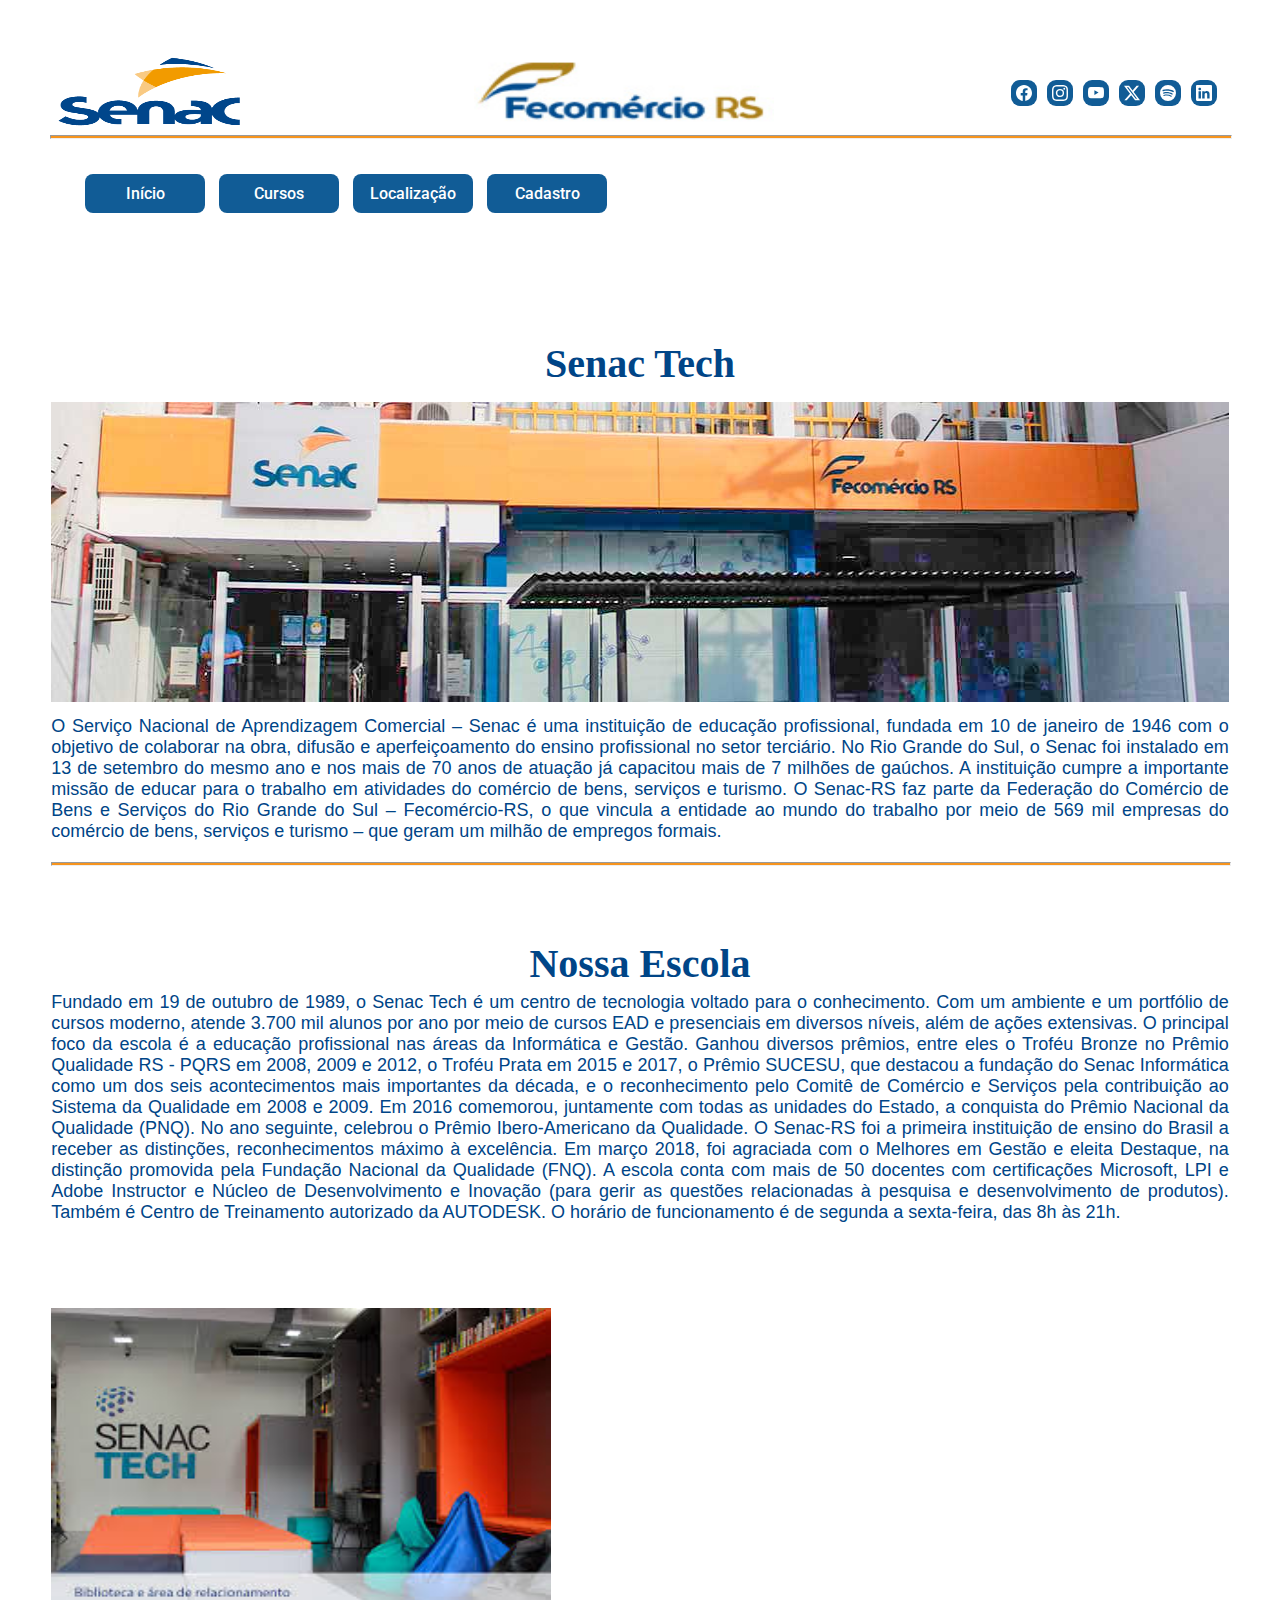
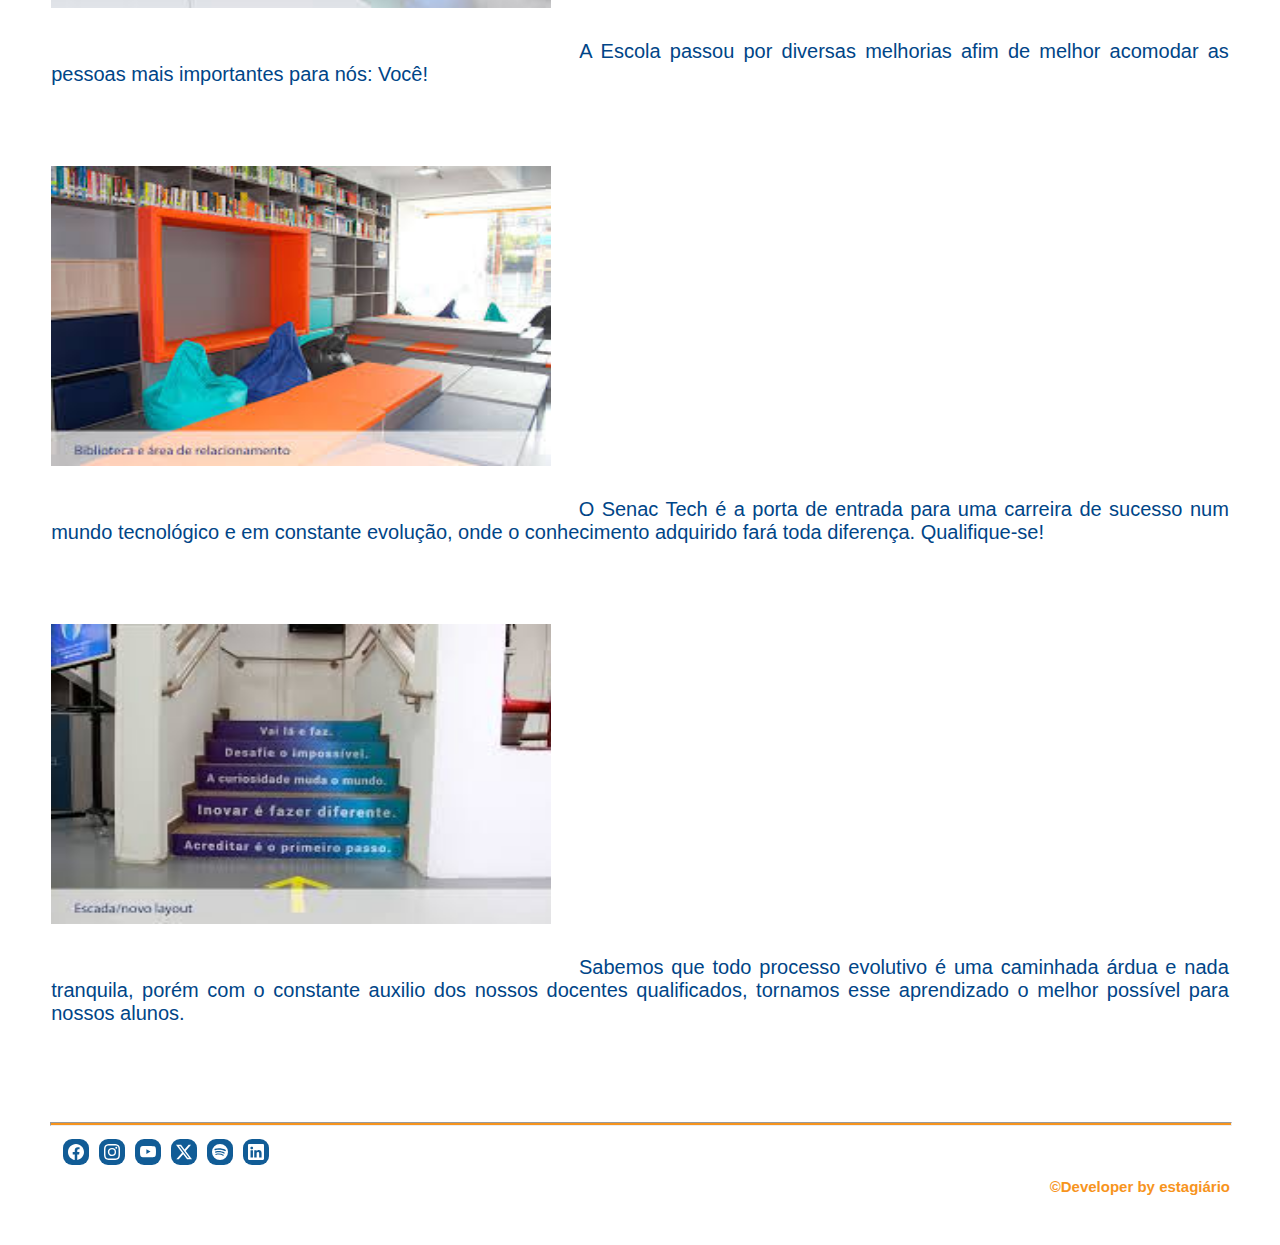
==== index.html @ 5f095b58 "Add files via upload" ====
<!DOCTYPE html>
<html lang="pt-br">
	<head>
		<title>Senac Tech - RS</title>
		<meta charset="UTF-8"/>
		<link rel="stylesheet" type="text/css" href="./css/sitesenac.css"/>
		<link rel="stylesheet" type="text/css" href="./css/menusenac.css"/>
		<link rel="stylesheet" href="css/responsive.css">
	</head>
<body>
	<section class="header" id="header">
		
		<div class="interface">
			<div class="capa" id="capa">
				<p >
					<img class="senac" src="./imagens/logo.senac1.png" alt="Logo do Senac" title="Senac Tech"/>
				</p>
				<p>
					<img class="fecomercio" src="./imagens/fecomercio.jpg" alt="Logo do Senac" title="Senac Tech"/>
				</p>
	
				<div class="social" id="social-none">
					<a href="#">
						<svg xmlns="http://www.w3.org/2000/svg" width="16" height="16" fill="currentColor" class="bi bi-facebook" viewBox="0 0 16 16">
							<path d="M16 8.049c0-4.446-3.582-8.05-8-8.05C3.58 0-.002 3.603-.002 8.05c0 4.017 2.926 7.347 6.75 7.951v-5.625h-2.03V8.05H6.75V6.275c0-2.017 1.195-3.131 3.022-3.131.876 0 1.791.157 1.791.157v1.98h-1.009c-.993 0-1.303.621-1.303 1.258v1.51h2.218l-.354 2.326H9.25V16c3.824-.604 6.75-3.934 6.75-7.951"/>
						  </svg>
					</a>
					<a href="#">
						<svg xmlns="http://www.w3.org/2000/svg" width="16" height="16" fill="currentColor" class="bi bi-instagram" viewBox="0 0 16 16">
							<path d="M8 0C5.829 0 5.556.01 4.703.048 3.85.088 3.269.222 2.76.42a3.9 3.9 0 0 0-1.417.923A3.9 3.9 0 0 0 .42 2.76C.222 3.268.087 3.85.048 4.7.01 5.555 0 5.827 0 8.001c0 2.172.01 2.444.048 3.297.04.852.174 1.433.372 1.942.205.526.478.972.923 1.417.444.445.89.719 1.416.923.51.198 1.09.333 1.942.372C5.555 15.99 5.827 16 8 16s2.444-.01 3.298-.048c.851-.04 1.434-.174 1.943-.372a3.9 3.9 0 0 0 1.416-.923c.445-.445.718-.891.923-1.417.197-.509.332-1.09.372-1.942C15.99 10.445 16 10.173 16 8s-.01-2.445-.048-3.299c-.04-.851-.175-1.433-.372-1.941a3.9 3.9 0 0 0-.923-1.417A3.9 3.9 0 0 0 13.24.42c-.51-.198-1.092-.333-1.943-.372C10.443.01 10.172 0 7.998 0zm-.717 1.442h.718c2.136 0 2.389.007 3.232.046.78.035 1.204.166 1.486.275.373.145.64.319.92.599s.453.546.598.92c.11.281.24.705.275 1.485.039.843.047 1.096.047 3.231s-.008 2.389-.047 3.232c-.035.78-.166 1.203-.275 1.485a2.5 2.5 0 0 1-.599.919c-.28.28-.546.453-.92.598-.28.11-.704.24-1.485.276-.843.038-1.096.047-3.232.047s-2.39-.009-3.233-.047c-.78-.036-1.203-.166-1.485-.276a2.5 2.5 0 0 1-.92-.598 2.5 2.5 0 0 1-.6-.92c-.109-.281-.24-.705-.275-1.485-.038-.843-.046-1.096-.046-3.233s.008-2.388.046-3.231c.036-.78.166-1.204.276-1.486.145-.373.319-.64.599-.92s.546-.453.92-.598c.282-.11.705-.24 1.485-.276.738-.034 1.024-.044 2.515-.045zm4.988 1.328a.96.96 0 1 0 0 1.92.96.96 0 0 0 0-1.92m-4.27 1.122a4.109 4.109 0 1 0 0 8.217 4.109 4.109 0 0 0 0-8.217m0 1.441a2.667 2.667 0 1 1 0 5.334 2.667 2.667 0 0 1 0-5.334"/>
						  </svg>
					</a>
					<a href="#">
						<svg xmlns="http://www.w3.org/2000/svg" width="16" height="16" fill="currentColor" class="bi bi-youtube" viewBox="0 0 16 16">
							<path d="M8.051 1.999h.089c.822.003 4.987.033 6.11.335a2.01 2.01 0 0 1 1.415 1.42c.101.38.172.883.22 1.402l.01.104.022.26.008.104c.065.914.073 1.77.074 1.957v.075c-.001.194-.01 1.108-.082 2.06l-.008.105-.009.104c-.05.572-.124 1.14-.235 1.558a2.01 2.01 0 0 1-1.415 1.42c-1.16.312-5.569.334-6.18.335h-.142c-.309 0-1.587-.006-2.927-.052l-.17-.006-.087-.004-.171-.007-.171-.007c-1.11-.049-2.167-.128-2.654-.26a2.01 2.01 0 0 1-1.415-1.419c-.111-.417-.185-.986-.235-1.558L.09 9.82l-.008-.104A31 31 0 0 1 0 7.68v-.123c.002-.215.01-.958.064-1.778l.007-.103.003-.052.008-.104.022-.26.01-.104c.048-.519.119-1.023.22-1.402a2.01 2.01 0 0 1 1.415-1.42c.487-.13 1.544-.21 2.654-.26l.17-.007.172-.006.086-.003.171-.007A100 100 0 0 1 7.858 2zM6.4 5.209v4.818l4.157-2.408z"/>
						  </svg>
					</a>
					<a href="#">
						<svg xmlns="http://www.w3.org/2000/svg" width="16" height="16" fill="currentColor" class="bi bi-twitter-x" viewBox="0 0 16 16">
							<path d="M12.6.75h2.454l-5.36 6.142L16 15.25h-4.937l-3.867-5.07-4.425 5.07H.316l5.733-6.57L0 .75h5.063l3.495 4.633L12.601.75Zm-.86 13.028h1.36L4.323 2.145H2.865z"/>
						  </svg>
					</a>
					<a href="#">
						<svg xmlns="http://www.w3.org/2000/svg" width="16" height="16" fill="currentColor" class="bi bi-spotify" viewBox="0 0 16 16">
							<path d="M8 0a8 8 0 1 0 0 16A8 8 0 0 0 8 0m3.669 11.538a.5.5 0 0 1-.686.165c-1.879-1.147-4.243-1.407-7.028-.77a.499.499 0 0 1-.222-.973c3.048-.696 5.662-.397 7.77.892a.5.5 0 0 1 .166.686m.979-2.178a.624.624 0 0 1-.858.205c-2.15-1.321-5.428-1.704-7.972-.932a.625.625 0 0 1-.362-1.194c2.905-.881 6.517-.454 8.986 1.063a.624.624 0 0 1 .206.858m.084-2.268C10.154 5.56 5.9 5.419 3.438 6.166a.748.748 0 1 1-.434-1.432c2.825-.857 7.523-.692 10.492 1.07a.747.747 0 1 1-.764 1.288"/>
						  </svg>
					</a>
					<a href="#">
						<svg xmlns="http://www.w3.org/2000/svg" width="16" height="16" fill="currentColor" class="bi bi-linkedin" viewBox="0 0 16 16">
							<path d="M0 1.146C0 .513.526 0 1.175 0h13.65C15.474 0 16 .513 16 1.146v13.708c0 .633-.526 1.146-1.175 1.146H1.175C.526 16 0 15.487 0 14.854zm4.943 12.248V6.169H2.542v7.225zm-1.2-8.212c.837 0 1.358-.554 1.358-1.248-.015-.709-.52-1.248-1.342-1.248S2.4 3.226 2.4 3.934c0 .694.521 1.248 1.327 1.248zm4.908 8.212V9.359c0-.216.016-.432.08-.586.173-.431.568-.878 1.232-.878.869 0 1.216.662 1.216 1.634v3.865h2.401V9.25c0-2.22-1.184-3.252-2.764-3.252-1.274 0-1.845.7-2.165 1.193v.025h-.016l.016-.025V6.169h-2.4c.03.678 0 7.225 0 7.225z"/>
						</svg>
					</a>
				</div>
			</div>
			<hr/>
	
			<div class="header_nav" id="s1">
				
					<nav>
						<a href="./index.html">Início</a>
						<a href="./paginas/cursos.html">Cursos</a>
						<a href="./paginas/localizacao.html">Localização</a>
						<a href="./paginas/cadastro.html">Cadastro</a>
					</nav>
					
					
	
			</div>
		</div>

		<nav class="menu" id="s1">
			<input type="checkbox" class="menu-faketrigger">
			
			<div class="menu-lines">
				<span></span>
				<span></span>
				<span></span>
			</div>
			<ul>
				<li><a href="index.html">Início</a></li>
				<li><a href="paginas/cursos.html">Cursos</a></li>
				<li><a href="paginas/localizacao.html">Localização</a></li>
				<li><a href="paginas/cadastro.html">Cadastro</a></li>
		   </ul>
		</nav>
	</section>

	<section class="topo">
		<h1 class="titulo">Senac Tech</h1>
		<p align="center">
			<img class="escola" src="./imagens/escola.jpg" alt="Foto da Escola" title="Senac Tech"/>
		</p>
		<p class="pjustify">
		O Serviço Nacional de Aprendizagem Comercial – Senac é uma instituição de educação profissional, fundada em 10 de janeiro de 1946 com o objetivo de colaborar na obra, difusão e aperfeiçoamento do ensino profissional no setor terciário.
		No Rio Grande do Sul, o Senac foi instalado em 13 de setembro do mesmo ano e nos mais de 70 anos de atuação já capacitou mais de 7 milhões de gaúchos.
		A instituição cumpre a importante missão de educar para o trabalho em atividades do comércio de bens, serviços e turismo.
		O Senac-RS faz parte da Federação do Comércio de Bens e Serviços do Rio Grande do Sul – Fecomércio-RS, o que vincula a entidade ao mundo do trabalho por meio de 569 mil empresas do comércio de bens, serviços e turismo – que geram um milhão de empregos formais.
		</p>
		<hr/>
	</section>	

	<section class="sobre">
		<h1 class="titulo">Nossa Escola</h1>
		<p class="pjustify">
		Fundado em 19 de outubro de 1989, o Senac Tech é um centro de tecnologia voltado para o conhecimento. Com um ambiente e um portfólio de cursos moderno, atende 3.700 mil alunos por ano por meio de cursos EAD e presenciais em diversos níveis, além de ações extensivas.
		O principal foco da escola é a educação profissional nas áreas da Informática e Gestão. Ganhou diversos prêmios, entre eles o Troféu Bronze no Prêmio Qualidade RS - PQRS em 2008, 2009 e 2012, o Troféu Prata em 2015 e 2017, o Prêmio SUCESU, que destacou a fundação do Senac Informática como um dos seis acontecimentos mais importantes da década,
		e o reconhecimento pelo Comitê de Comércio e Serviços pela contribuição ao Sistema da Qualidade em 2008 e 2009. Em 2016 comemorou, juntamente com todas as unidades do Estado, a conquista do Prêmio Nacional da Qualidade (PNQ). No ano seguinte, celebrou o Prêmio Ibero-Americano da Qualidade.
		O Senac-RS foi a primeira instituição de ensino do Brasil a receber as distinções, reconhecimentos máximo à excelência. Em março 2018, foi agraciada com o Melhores em Gestão e eleita Destaque, na distinção promovida pela Fundação Nacional da Qualidade (FNQ).
		A escola conta com mais de 50 docentes com certificações Microsoft, LPI e Adobe Instructor e Núcleo de Desenvolvimento e Inovação (para gerir as questões relacionadas à pesquisa e desenvolvimento de produtos). Também é Centro de Treinamento autorizado da AUTODESK. O horário de funcionamento é de segunda a sexta-feira, das 8h às 21h.
		</p>
		<p class="textofotos">
			<img class="ifoto" src="./imagens/escola.interior.jpg" alt="Interior da Escola" title="Senac Tech"/>
		A Escola passou por diversas melhorias afim de melhor acomodar as pessoas mais importantes para nós: Você!
		</p>
		<p class="textofotos">
			<img class="ifoto" src="./imagens/escola.interior1.jpg" alt="Interior da Escola" title="Senac Tech"/>
		O Senac Tech é a porta de entrada para uma carreira de sucesso num mundo tecnológico
		e em constante evolução, onde o conhecimento adquirido fará toda diferença. Qualifique-se!
		</p>
		<p class="textofotos">
			<img class="ifoto" src="./imagens/escadas.jpg" alt="Interior da Escola" title="Senac Tech"/>
		Sabemos que todo processo evolutivo é uma caminhada árdua e nada tranquila,
		porém com o constante auxilio dos nossos docentes qualificados,
		tornamos esse aprendizado o melhor possível para nossos alunos.
	</p>
	</section>
	
	<footer>
		<hr/>
		<div class="social">
			<a href="#">
				<svg xmlns="http://www.w3.org/2000/svg" width="16" height="16" fill="currentColor" class="bi bi-facebook" viewBox="0 0 16 16">
					<path d="M16 8.049c0-4.446-3.582-8.05-8-8.05C3.58 0-.002 3.603-.002 8.05c0 4.017 2.926 7.347 6.75 7.951v-5.625h-2.03V8.05H6.75V6.275c0-2.017 1.195-3.131 3.022-3.131.876 0 1.791.157 1.791.157v1.98h-1.009c-.993 0-1.303.621-1.303 1.258v1.51h2.218l-.354 2.326H9.25V16c3.824-.604 6.75-3.934 6.75-7.951"/>
				  </svg>
			</a>
			<a href="#">
				<svg xmlns="http://www.w3.org/2000/svg" width="16" height="16" fill="currentColor" class="bi bi-instagram" viewBox="0 0 16 16">
					<path d="M8 0C5.829 0 5.556.01 4.703.048 3.85.088 3.269.222 2.76.42a3.9 3.9 0 0 0-1.417.923A3.9 3.9 0 0 0 .42 2.76C.222 3.268.087 3.85.048 4.7.01 5.555 0 5.827 0 8.001c0 2.172.01 2.444.048 3.297.04.852.174 1.433.372 1.942.205.526.478.972.923 1.417.444.445.89.719 1.416.923.51.198 1.09.333 1.942.372C5.555 15.99 5.827 16 8 16s2.444-.01 3.298-.048c.851-.04 1.434-.174 1.943-.372a3.9 3.9 0 0 0 1.416-.923c.445-.445.718-.891.923-1.417.197-.509.332-1.09.372-1.942C15.99 10.445 16 10.173 16 8s-.01-2.445-.048-3.299c-.04-.851-.175-1.433-.372-1.941a3.9 3.9 0 0 0-.923-1.417A3.9 3.9 0 0 0 13.24.42c-.51-.198-1.092-.333-1.943-.372C10.443.01 10.172 0 7.998 0zm-.717 1.442h.718c2.136 0 2.389.007 3.232.046.78.035 1.204.166 1.486.275.373.145.64.319.92.599s.453.546.598.92c.11.281.24.705.275 1.485.039.843.047 1.096.047 3.231s-.008 2.389-.047 3.232c-.035.78-.166 1.203-.275 1.485a2.5 2.5 0 0 1-.599.919c-.28.28-.546.453-.92.598-.28.11-.704.24-1.485.276-.843.038-1.096.047-3.232.047s-2.39-.009-3.233-.047c-.78-.036-1.203-.166-1.485-.276a2.5 2.5 0 0 1-.92-.598 2.5 2.5 0 0 1-.6-.92c-.109-.281-.24-.705-.275-1.485-.038-.843-.046-1.096-.046-3.233s.008-2.388.046-3.231c.036-.78.166-1.204.276-1.486.145-.373.319-.64.599-.92s.546-.453.92-.598c.282-.11.705-.24 1.485-.276.738-.034 1.024-.044 2.515-.045zm4.988 1.328a.96.96 0 1 0 0 1.92.96.96 0 0 0 0-1.92m-4.27 1.122a4.109 4.109 0 1 0 0 8.217 4.109 4.109 0 0 0 0-8.217m0 1.441a2.667 2.667 0 1 1 0 5.334 2.667 2.667 0 0 1 0-5.334"/>
				  </svg>
			</a>
			<a href="#">
				<svg xmlns="http://www.w3.org/2000/svg" width="16" height="16" fill="currentColor" class="bi bi-youtube" viewBox="0 0 16 16">
					<path d="M8.051 1.999h.089c.822.003 4.987.033 6.11.335a2.01 2.01 0 0 1 1.415 1.42c.101.38.172.883.22 1.402l.01.104.022.26.008.104c.065.914.073 1.77.074 1.957v.075c-.001.194-.01 1.108-.082 2.06l-.008.105-.009.104c-.05.572-.124 1.14-.235 1.558a2.01 2.01 0 0 1-1.415 1.42c-1.16.312-5.569.334-6.18.335h-.142c-.309 0-1.587-.006-2.927-.052l-.17-.006-.087-.004-.171-.007-.171-.007c-1.11-.049-2.167-.128-2.654-.26a2.01 2.01 0 0 1-1.415-1.419c-.111-.417-.185-.986-.235-1.558L.09 9.82l-.008-.104A31 31 0 0 1 0 7.68v-.123c.002-.215.01-.958.064-1.778l.007-.103.003-.052.008-.104.022-.26.01-.104c.048-.519.119-1.023.22-1.402a2.01 2.01 0 0 1 1.415-1.42c.487-.13 1.544-.21 2.654-.26l.17-.007.172-.006.086-.003.171-.007A100 100 0 0 1 7.858 2zM6.4 5.209v4.818l4.157-2.408z"/>
				  </svg>
			</a>
			<a href="#">
				<svg xmlns="http://www.w3.org/2000/svg" width="16" height="16" fill="currentColor" class="bi bi-twitter-x" viewBox="0 0 16 16">
					<path d="M12.6.75h2.454l-5.36 6.142L16 15.25h-4.937l-3.867-5.07-4.425 5.07H.316l5.733-6.57L0 .75h5.063l3.495 4.633L12.601.75Zm-.86 13.028h1.36L4.323 2.145H2.865z"/>
				  </svg>
			</a>
			<a href="#">
				<svg xmlns="http://www.w3.org/2000/svg" width="16" height="16" fill="currentColor" class="bi bi-spotify" viewBox="0 0 16 16">
					<path d="M8 0a8 8 0 1 0 0 16A8 8 0 0 0 8 0m3.669 11.538a.5.5 0 0 1-.686.165c-1.879-1.147-4.243-1.407-7.028-.77a.499.499 0 0 1-.222-.973c3.048-.696 5.662-.397 7.77.892a.5.5 0 0 1 .166.686m.979-2.178a.624.624 0 0 1-.858.205c-2.15-1.321-5.428-1.704-7.972-.932a.625.625 0 0 1-.362-1.194c2.905-.881 6.517-.454 8.986 1.063a.624.624 0 0 1 .206.858m.084-2.268C10.154 5.56 5.9 5.419 3.438 6.166a.748.748 0 1 1-.434-1.432c2.825-.857 7.523-.692 10.492 1.07a.747.747 0 1 1-.764 1.288"/>
				  </svg>
			</a>
			<a href="#">
				<svg xmlns="http://www.w3.org/2000/svg" width="16" height="16" fill="currentColor" class="bi bi-linkedin" viewBox="0 0 16 16">
					<path d="M0 1.146C0 .513.526 0 1.175 0h13.65C15.474 0 16 .513 16 1.146v13.708c0 .633-.526 1.146-1.175 1.146H1.175C.526 16 0 15.487 0 14.854zm4.943 12.248V6.169H2.542v7.225zm-1.2-8.212c.837 0 1.358-.554 1.358-1.248-.015-.709-.52-1.248-1.342-1.248S2.4 3.226 2.4 3.934c0 .694.521 1.248 1.327 1.248zm4.908 8.212V9.359c0-.216.016-.432.08-.586.173-.431.568-.878 1.232-.878.869 0 1.216.662 1.216 1.634v3.865h2.401V9.25c0-2.22-1.184-3.252-2.764-3.252-1.274 0-1.845.7-2.165 1.193v.025h-.016l.016-.025V6.169h-2.4c.03.678 0 7.225 0 7.225z"/>
				</svg>
			</a>
		</div>
		<h4 class="marca">
			&copy;Developer by estagiário 
		</h4>
	</footer>

</body>
	<script type="text/javascript" src="js/header.js"></script>
</html>
---- css/sitesenac.css ----
@import url('https://fonts.googleapis.com/css2?family=Roboto:ital,wght@0,100;0,300;0,400;0,500;0,700;0,900;1,100;1,300;1,400;1,500;1,700;1,900&display=swap');

*{
	margin: 0;
	padding: 0;
	
}

body{
	font-family: "Roboto", sans-serif;
}

.topo{
	padding: 2rem 4%;
}

.topo p img{
	width: 100%;
}

.sobre{
	padding: 2rem 4%;
}

/* Formatações dos Títulos e Textos */
.titulo{
	text-align: center;
	font-family: arial black;
	color: #004587;
	padding-top: 10px;
	padding-bottom: 5px;
	font-size: 40px;
	
}
.titulo2{
	text-align: center;
	font-family: arial;
	color: #004587;
	padding-top: 1px;
	padding-bottom: 5px;
	font-size: 30px;
}
.titulo3{
	text-align: center;
	font-family: arial;
	color: #004587;
	padding-top: 1px;
	padding-bottom: 5px;
	font-size: 20px;
}
.pjustify{
	text-align: justify;
	font-family: arial;
	color: #004587;
	font-size: 18px;
	padding-bottom: 20px;
	
}
.textofotos{
	text-align: justify;
	font-family: arial;
	color: #004587;
	font-size: 20px;
	padding-top: 15px;
	padding-bottom: 15px;
}
/* Formatação das Linhas Horizontais */
hr{
	background-color: #F7941D;
	height: 2px;
	width: 100%;
}
/* Formatações das Imagens */
.senac{
	text-align: left;
	padding-top: 1px;
    
	width: 200px;
	height: 80px;
}
.fecomercio{
	text-align: center;
	padding-top: 1px;
	
	width: 300px;
	height: 80px;
}
.escola{
	text-align: center;
	border-radius: 2px;
	padding-top: 10px;
	padding-bottom: 10px;
	width: 1600px;
	height: 300px;
}
.curso{
	text-align: center;
	border-radius: 2px;
	padding-top: 2px;
	padding-bottom: 2px;
	width: 1200px;
	height: 350px;
}
.ifoto{
	text-align: left;
	width: 500px;
	height: 300px;
	padding-top: 50px;
	padding-bottom: 50px;
	padding-right: 20px;
}
/* Formatações das Redes Sociais */
.rsocial{
	text-align: left;
	padding-top: 1px;
	width: 40px;
	height: 40px;
}
/* Formatação do Desenvolvedor */
.marca{
	text-align: right;
	color: #F7941D;
	font-family: arial;
	font-size: 15px;
}

footer{
	padding: 50px;
}
---- css/menusenac.css ----
@import url('https://fonts.googleapis.com/css2?family=Roboto:ital,wght@0,100;0,300;0,400;0,500;0,700;0,900;1,100;1,300;1,400;1,500;1,700;1,900&display=swap');

*{
	margin: 0;
	padding: 0;
}

.header{
	padding: 50px;
}

.capa{
	display: flex;
	align-items: center;
	justify-content: space-between;
}

.social{
	padding: 10px;
}

.social a{
	margin: 3px;
	text-decoration: none;
	color: white;
	background-color: #115c96;
	display: inline-flex;
	align-items: center;

	padding: 5px;
	border-radius: 9px;
}

.header_nav{
	padding: 30px;
	background-color: transparent;
	transition: all 0.5s;
}

nav a{
	background-color: #115c96;
	padding: 10px 15px;
	text-decoration: none;
	display: inline-block;
	border-radius: 8px;
	width: 90px;
	color: white;
	font-weight: 500;
	margin: 5px;
	text-align: center;
	transition: all .5s;
}

.header_nav nav a:hover{
	background-color: #48779d;
	
}

.scrollHide {
    transform: translateY(-100%); 
    transition: transform 0.5s; 
}


.fixedHeader {
    position: fixed;
    top: 0;
    width: 100%;
    z-index: 1000; 
   
    
}

.menu{
    display: none;
}
.menu .menu-faketrigger{
    position: absolute;
    z-index: 1000;
    width: 35px;
    height: 35px;
    opacity: 0;
    cursor: pointer;
    
}

.menu .menu-lines{
    position: absolute;
    z-index: 999;
    width: 35px;
    height: 35px;
}

.menu .menu-lines span{
    display: block;
    width: 35px;
    height: 5px;
    margin-bottom: 10px;
    background-color: #eda012;
    border-radius: 3px;
    transition: all ease .2s;
    
}

.menu .menu-faketrigger:checked ~ .menu-lines span{

}

.menu .menu-faketrigger:checked ~ .menu-lines span:nth-child(1){
    transform-origin: 0% 0%;
    transform: rotate(45deg) scaleX(1.25);

}

.menu .menu-faketrigger:checked ~ .menu-lines span:nth-child(2){
    opacity: 0;
}

.menu .menu-faketrigger:checked ~ .menu-lines span:nth-child(3){
    transform-origin: 0% 100%;
    transform: rotate(-45deg) scaleX(1.25);
}

.menu ul{
    position: absolute;
    z-index: 998;
    left: 0;
    top: 0;
    width: 300px;
    height: 100vh;
    padding-top: 100px;
    background-color: #115c96;
    margin-left: -300px;
    transition: all ease .2s;
}

.menu .menu-faketrigger:checked ~ ul{
    margin-left: 0;
}

.menu ul li{
    padding: 10px 30px;
}
---- css/responsive.css ----
@media screen and (max-width: 1020px) {
    .titulo{
        font-size: 2.125rem;
        line-height: 2.85rem;
    }

    .topo{
        padding: 1.25rem 8%;
        padding-top: 0;
        margin-top: 5rem;
    }

    .sobre{
        padding: 1.25rem 8%;
        padding-top: 0;
        margin: 0;

    }

    .sobre iframe{
        width: 350px;
        height: 500px;
    }

    footer{
        display: flex;
        align-items: center;
        justify-content: center;
        flex-direction: column;
    }

    
    .header_nav, #social-none{
        display: none;
    }

    header nav ul li{
        display: flex;
        padding: 0 1.25rem;
    }
    .menu{
        display: block;
        margin-top: -6rem;
        
    }

    nav a{
        background-color: transparent;
    }

    .senac{
        width: 90px;
        height: 50px;
    }

    .fecomercio{
        height: 60px;
        width: 100px;
    }
}
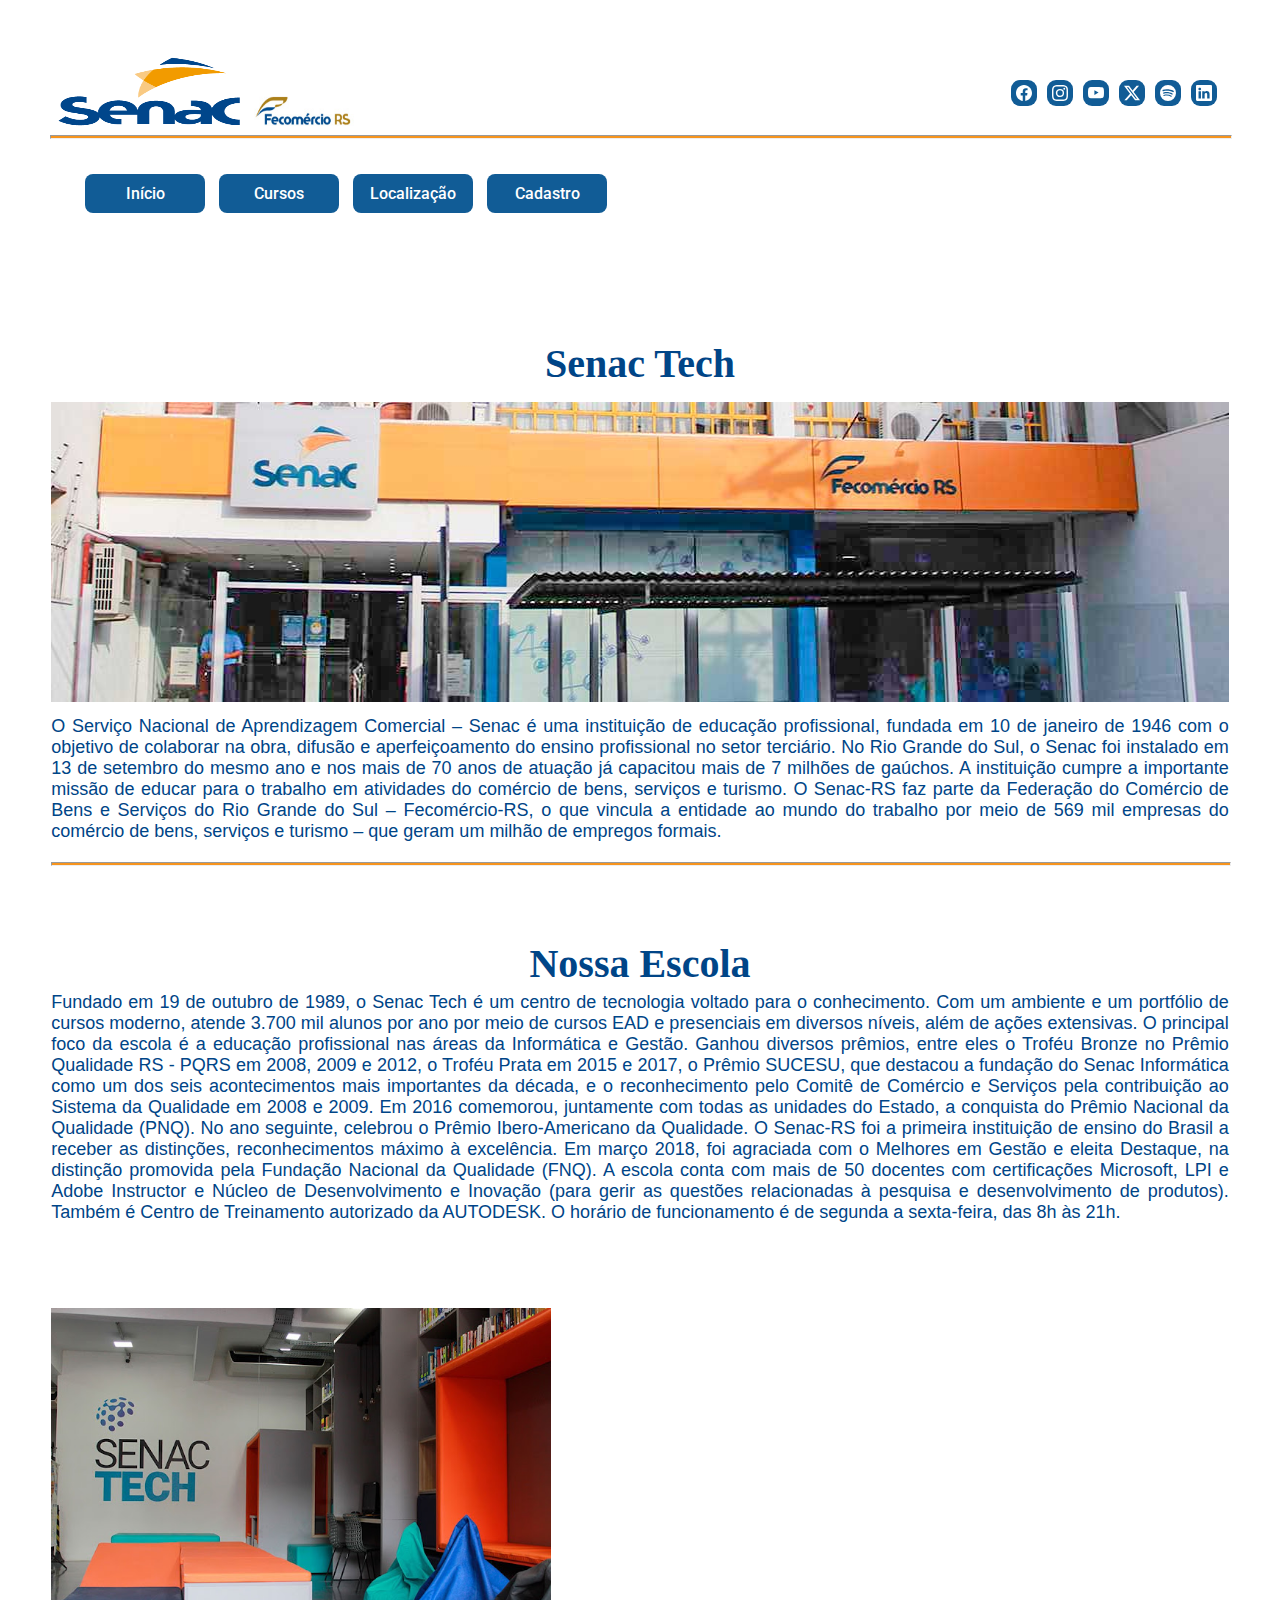
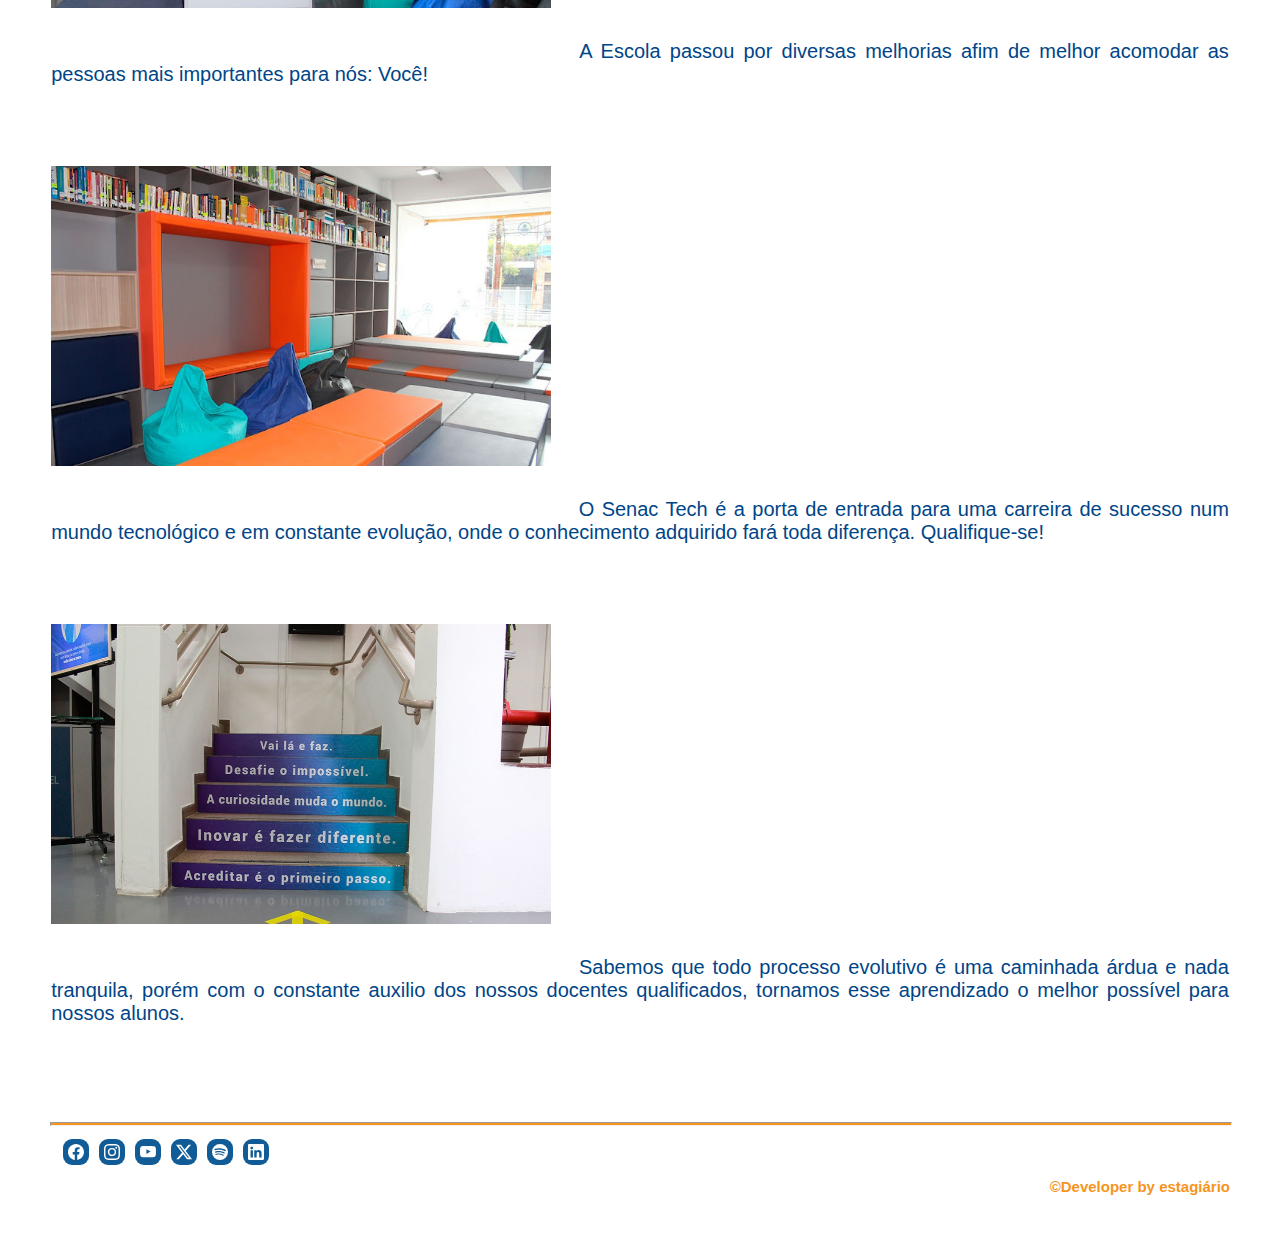
==== commit 743792b1: "Add files via upload" ====
--- a/index.html
+++ b/index.html
@@ -12,12 +12,12 @@
 		
 		<div class="interface">
 			<div class="capa" id="capa">
-				<p >
+				<p class="p-h">
 					<img class="senac" src="./imagens/logo.senac1.png" alt="Logo do Senac" title="Senac Tech"/>
+					<img class="fecomercio" src="./imagens/fecomercio.jpg" alt="Logo do Senac" title="Senac Tech"/>
+
 				</p>
-				<p>
-					<img class="fecomercio" src="./imagens/fecomercio.jpg" alt="Logo do Senac" title="Senac Tech"/>
-				</p>
+				
 	
 				<div class="social" id="social-none">
 					<a href="#">
@@ -109,16 +109,16 @@
 		A escola conta com mais de 50 docentes com certificações Microsoft, LPI e Adobe Instructor e Núcleo de Desenvolvimento e Inovação (para gerir as questões relacionadas à pesquisa e desenvolvimento de produtos). Também é Centro de Treinamento autorizado da AUTODESK. O horário de funcionamento é de segunda a sexta-feira, das 8h às 21h.
 		</p>
 		<p class="textofotos">
-			<img class="ifoto" src="./imagens/escola.interior.jpg" alt="Interior da Escola" title="Senac Tech"/>
+			<img class="ifoto" src="./imagens/senactechAmbiente_2jpg.jpg" alt="Interior da Escola" title="Senac Tech"/>
 		A Escola passou por diversas melhorias afim de melhor acomodar as pessoas mais importantes para nós: Você!
 		</p>
 		<p class="textofotos">
-			<img class="ifoto" src="./imagens/escola.interior1.jpg" alt="Interior da Escola" title="Senac Tech"/>
+			<img class="ifoto" src="./imagens/senactechAmbiente_1jpg.jpg" alt="Interior da Escola" title="Senac Tech"/>
 		O Senac Tech é a porta de entrada para uma carreira de sucesso num mundo tecnológico
 		e em constante evolução, onde o conhecimento adquirido fará toda diferença. Qualifique-se!
 		</p>
 		<p class="textofotos">
-			<img class="ifoto" src="./imagens/escadas.jpg" alt="Interior da Escola" title="Senac Tech"/>
+			<img class="ifoto" src="./imagens/download.png" alt="Interior da Escola" title="Senac Tech"/>
 		Sabemos que todo processo evolutivo é uma caminhada árdua e nada tranquila,
 		porém com o constante auxilio dos nossos docentes qualificados,
 		tornamos esse aprendizado o melhor possível para nossos alunos.
--- a/css/sitesenac.css
+++ b/css/sitesenac.css
@@ -40,13 +40,33 @@
 	padding-bottom: 5px;
 	font-size: 30px;
 }
+
+.curso_box{
+	display: inline-flex;
+	text-decoration: none;
+	margin: 10px;
+}
+
+.curso_box:hover, #hover_t:hover{
+	color: #F7941D;
+}
+
+.container_cursos{
+	margin-top: 30px;
+	display: flex;
+	flex-direction: column;
+	border: solid 1px #9c9c9c;
+	border-radius: 10px;
+}
 .titulo3{
 	text-align: center;
 	font-family: arial;
-	color: #004587;
+	color: #000;
 	padding-top: 1px;
 	padding-bottom: 5px;
 	font-size: 20px;
+	margin: 4px;
+	transition: all .3s;
 }
 .pjustify{
 	text-align: justify;
@@ -82,8 +102,8 @@
 	text-align: center;
 	padding-top: 1px;
 	
-	width: 300px;
-	height: 80px;
+	width: 100px;
+	height: 40px;
 }
 .escola{
 	text-align: center;
--- a/css/responsive.css
+++ b/css/responsive.css
@@ -51,11 +51,18 @@
 
     .senac{
         width: 90px;
-        height: 50px;
+        height: 70px;
+        margin-left: 7rem;
     }
 
     .fecomercio{
-        height: 60px;
-        width: 100px;
+        height: 30px;
+        width: 80px;
+        margin-top: 2rem;
+    }
+
+    .titulo3{
+        font-size: 13px;
+        font-weight: normal;
     }
 }